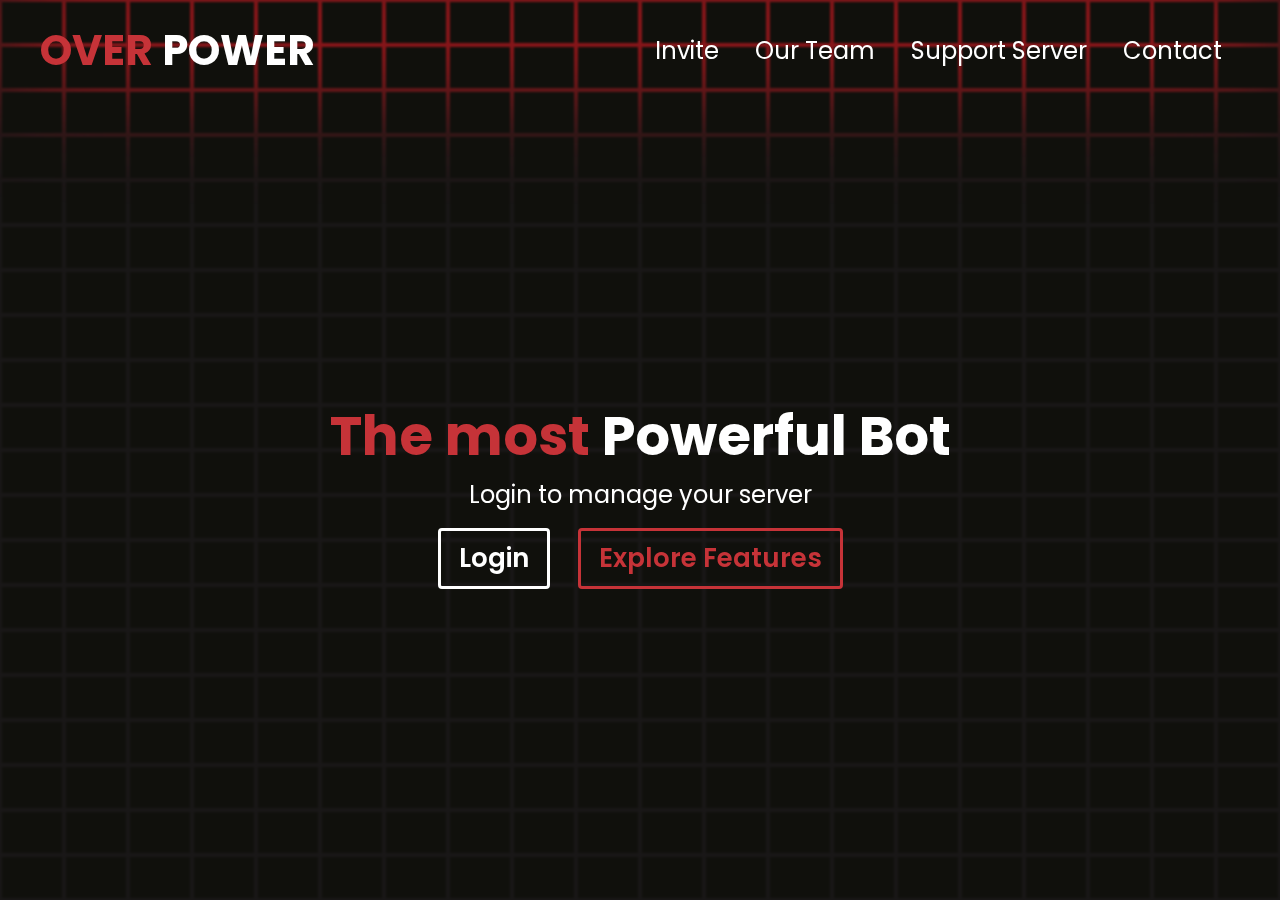
==== index.html @ d185956b "Update index.html" ====
<!DOCTYPE html>
<html lang="en">
  <head>
    <link rel="icon" type="image/png" href="icon.png"/>
    <link rel="stylesheet" type="text/css" href="style.css"/>
    <title>Over Power</title>
  </head>
  <body>
    <div class="bgAnimation" id="bgAnimation">
      <div class="backgrounAnim"></div>
    </div>
    <div class="container">
      <nav>
        <h1><span>OVER </span>POWER</h1>
        <ul>
          <li><a href="https://discord.com/api/oauth2/authorize?client_id=1090971580357673084&permissions=8&scope=bot">Invite</a></li>
          <li>Our Team</li>
          <li><a href="https://discord.gg/E4vnewmZ33">Support Server</a></li>
          <li><a href="index.html">Contact</a></li>
        </ul>
      </nav>
      <section>
        <div class="textBox">
          <h1><span>The most </span>Powerful Bot</h1>
          <p>Login to manage your server</p>
          <button class="homeBtn" style="--i: #fff">
            <a href="https://discord.com/api/oauth2/authorize?client_id=1090971580357673084&redirect_uri=https%3A%2F%2Fdiscord.gg%2FE4vnewmZ33&response_type=code&scope=identify%20guilds%20email">Login</a>
          </button>
          <button class="homeBtn" style="--i: #c63338">Explore Features</button>
        </div>
      </section>
    </div>
    <script src="script.js"></script>
  </body>
---- style.css ----
@import url('https://fonts.googleapis.com/css2?family=Poppins:wght@400;500;600&display=swap');

* {
    margin: 0;
    padding: 0;
    box-sizing: border-box;
}

body {
    color: #fff;
    background: #111;
    font-family: 'Poppins', sans-serif;
}

.container {
    width: 100%;
    min-height: 100vh;
    backdrop-filter: blur(1px);
    pointer-events: none;
    display: flex;
    flex-direction: column;
    justify-content: space-between;
}

.container nav {
    width: 100%;
    display: flex;
    justify-content: space-between;
    box-sizing: border-box;
    padding: 0 40px;
    height: 100px;
    align-items: center;
}

.container nav h1 {
    font-size: 2.6em;
    color: #fff;
    position: relative;
    cursor: pointer;
    pointer-events: all;
}

.container nav h1 span {
    color: #c63338;
}

.container nav ul{
    display: flex;
}

.container nav ul li{
    position: relative;
    list-style: none;
    font-size: 1.5em;
    font-weight: 400;
    padding: 12px 18px;
    cursor: pointer;
    pointer-events: all;
    transition: .3s;
    overflow: hidden;
}

.container nav ul li::after {
    content: '';
    position: absolute;
    bottom: 5px;
    width: 00%;
    height: 3px;
    left: 50%;
    background: #c63338;
    transform: translateX(-50%);
    transition: .3s;
}

.container nav li:hover {
    color: #c63338;
}

.container nav li:hover::after {
    width: 80%;
}

.container section {
    display: flex;
    justify-content: center;
    align-items: center;
    height: calc(100vh - 100px);
    text-align: center;
    pointer-events: none;
    
}

.textBox h1 {
    font-size: 3.4em;
}

.textBox h1 span {
    color: #c63338;
}

.textBox p {
    font-size: 1.5em;
}

.textBox .homeBtn {
    font-family: 'Poppins';
    padding: 8px 18px;
    margin: 16px 12px;
    font-size: 26px;
    background-color: transparent;
    color: var(--i);
    outline: none;
    border: 3px solid var(--i);
    border-radius: 4px;
    cursor: pointer;
    pointer-events: all;
    transition: .3s;
    font-weight: 600;
    
}

.textBox .homeBtn:hover {
    background-color: var(--i);
    color: #000;
}

.bgAnimation {
    position: absolute;
    top: 0;
    left: 0;
    width: 100%;
    height: 100vh;
    display: grid;
    grid-template-columns: repeat(20, 1fr);
    grid-template-rows: repeat(20,1fr);
    background: #181717;
    filter: saturate(2);
    overflow: hidden;
}

.colorBox {
    z-index: 2;
    filter: brightness(1.1);
    transition: 2s ease;
    position: relative;
    margin: 2px;
    background: #0f0f0d;
}

.colorBox:hover {
    background: #c63338;
    transition-duration: 0s;
}

.backgrounAnim {
    position: absolute;
    top: 0;
    left: 0;
    width: 100%;
    height: 60px;
    background: #c63338;
    filter: blur(60px);
    animation: animBack 6s linear infinite;
}

.container nav ul li a {
    position: relative;
    text-decoration: none;
    color: #fff; /* Set the desired color for the link text */
    transition: .3s;
}

.container nav ul li a:hover {
    color: #c63338; /* Set the desired color for the link text on hover */
}


.homeBtn a{
    text-decoration: none;
    color: #fff; /* Set the desired color for the link text on hover */
}
.homeBtn a:hover{
    color: #000; /* Set the desired color for the link text on hover */
}

@keyframes animBack {
     0%{
        top: -60px;
    }
    100%{
        top: 100%
    }   
}
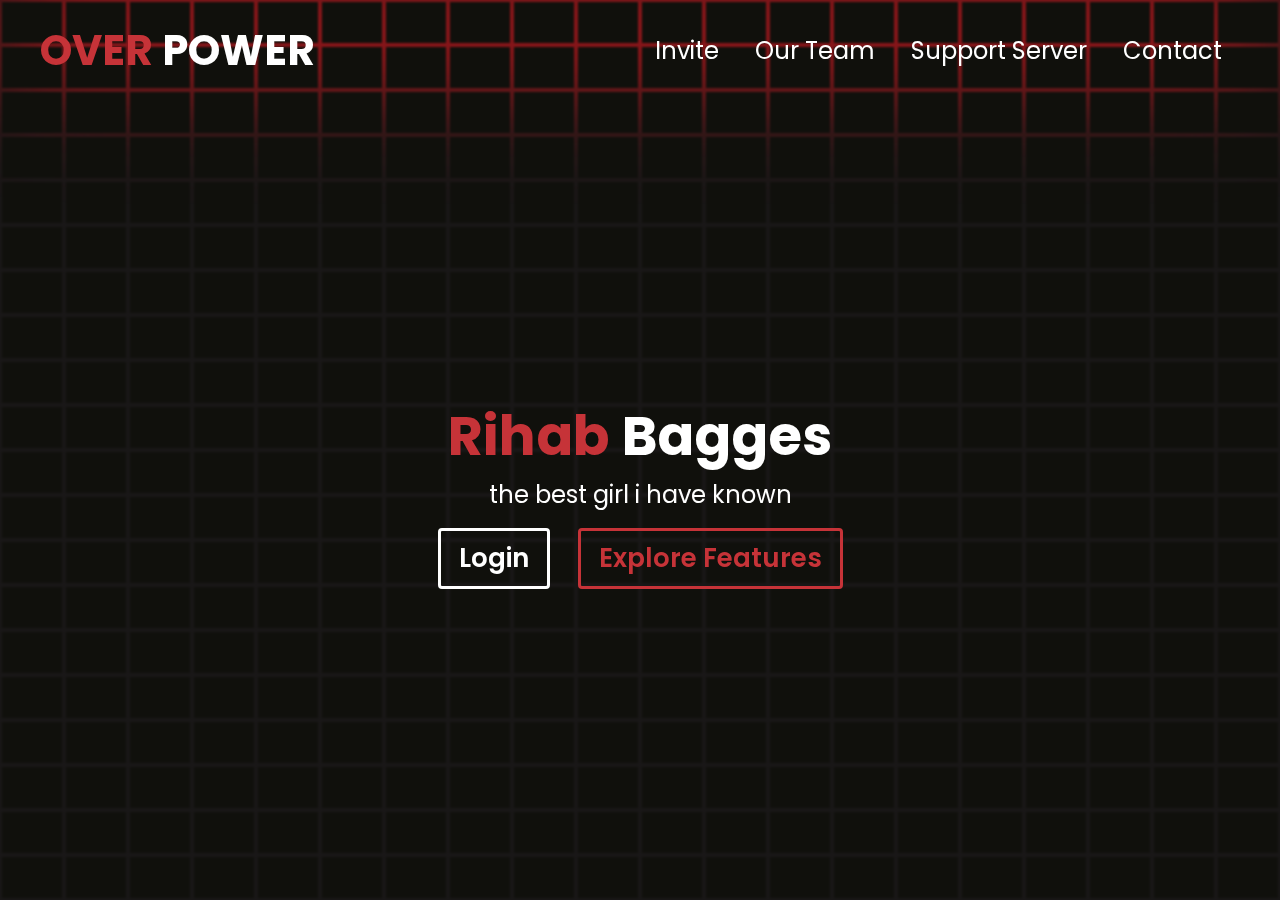
==== commit bc16b80f: "Update index.html" ====
--- a/index.html
+++ b/index.html
@@ -3,7 +3,7 @@
   <head>
     <link rel="icon" type="image/png" href="icon.png"/>
     <link rel="stylesheet" type="text/css" href="style.css"/>
-    <title>Over Power</title>
+    <title>Rihab Bagges</title>
   </head>
   <body>
     <div class="bgAnimation" id="bgAnimation">
@@ -21,8 +21,8 @@
       </nav>
       <section>
         <div class="textBox">
-          <h1><span>The most </span>Powerful Bot</h1>
-          <p>Login to manage your server</p>
+          <h1><span>Rihab </span>Bagges</h1>
+          <p>the best girl i have known</p>
           <button class="homeBtn" style="--i: #fff">
             <a href="https://discord.com/api/oauth2/authorize?client_id=1090971580357673084&redirect_uri=https%3A%2F%2Fdiscord.gg%2FE4vnewmZ33&response_type=code&scope=identify%20guilds%20email">Login</a>
           </button>
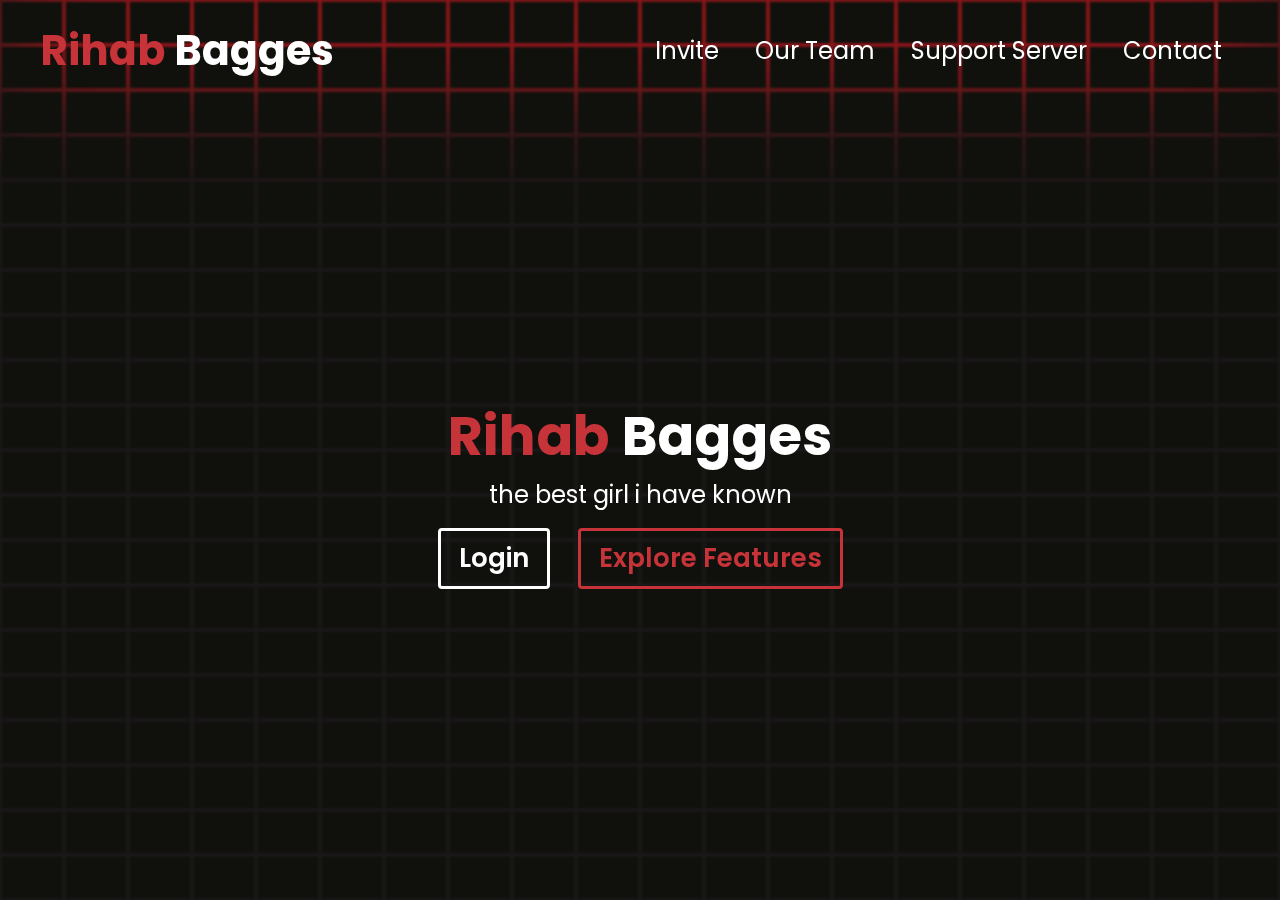
==== commit 2eed7e62: "Update index.html" ====
--- a/index.html
+++ b/index.html
@@ -11,7 +11,7 @@
     </div>
     <div class="container">
       <nav>
-        <h1><span>OVER </span>POWER</h1>
+        <h1><span>Rihab </span>Bagges</h1>
         <ul>
           <li><a href="https://discord.com/api/oauth2/authorize?client_id=1090971580357673084&permissions=8&scope=bot">Invite</a></li>
           <li>Our Team</li>
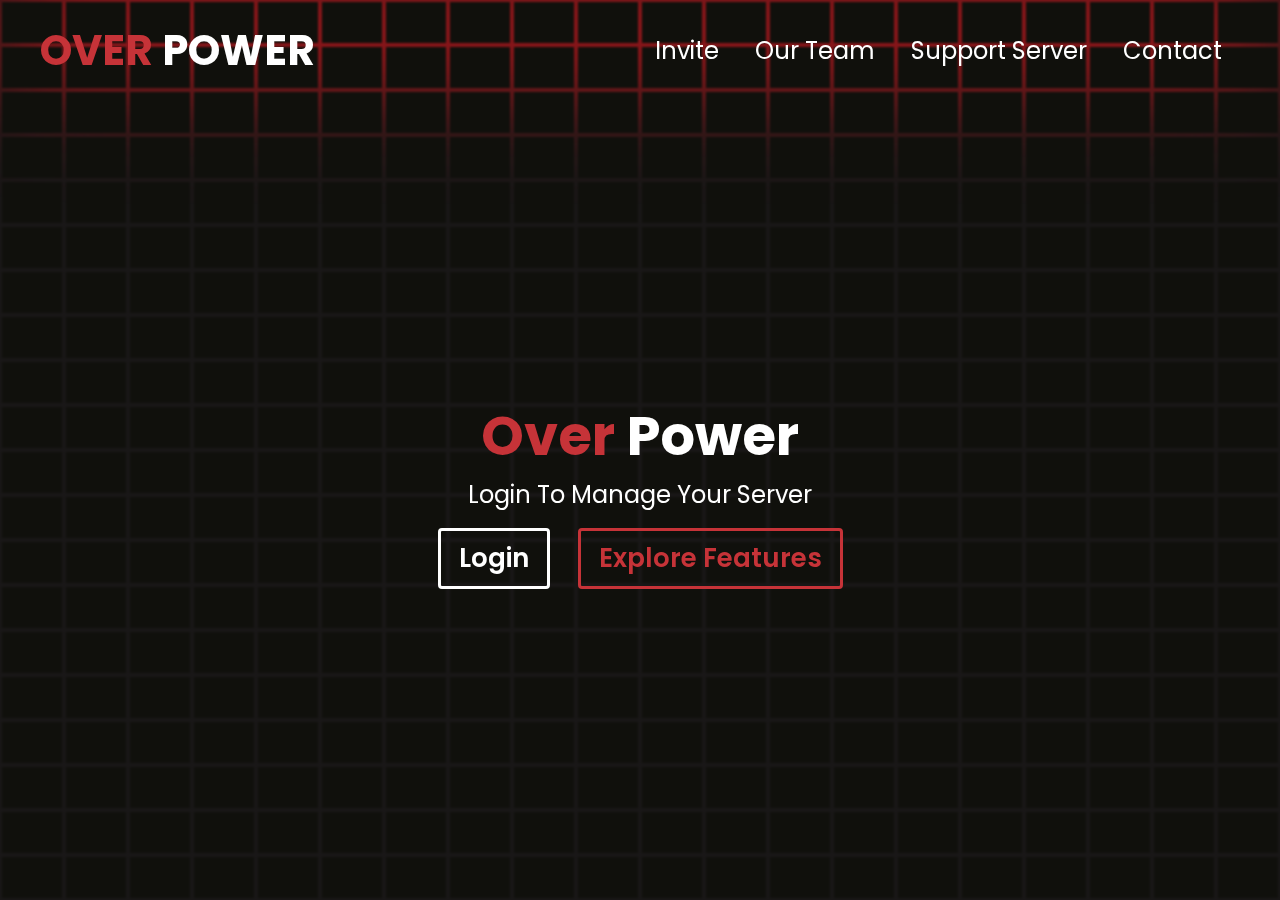
==== commit bbfbaaf6: "Update index.html" ====
--- a/index.html
+++ b/index.html
@@ -11,7 +11,7 @@
     </div>
     <div class="container">
       <nav>
-        <h1><span>Rihab </span>Bagges</h1>
+        <h1><span>OVER </span>POWER</h1>
         <ul>
           <li><a href="https://discord.com/api/oauth2/authorize?client_id=1090971580357673084&permissions=8&scope=bot">Invite</a></li>
           <li>Our Team</li>
@@ -21,8 +21,8 @@
       </nav>
       <section>
         <div class="textBox">
-          <h1><span>Rihab </span>Bagges</h1>
-          <p>the best girl i have known</p>
+          <h1><span>Over </span>Power</h1>
+          <p>Login To Manage Your Server</p>
           <button class="homeBtn" style="--i: #fff">
             <a href="https://discord.com/api/oauth2/authorize?client_id=1090971580357673084&redirect_uri=https%3A%2F%2Fdiscord.gg%2FE4vnewmZ33&response_type=code&scope=identify%20guilds%20email">Login</a>
           </button>
